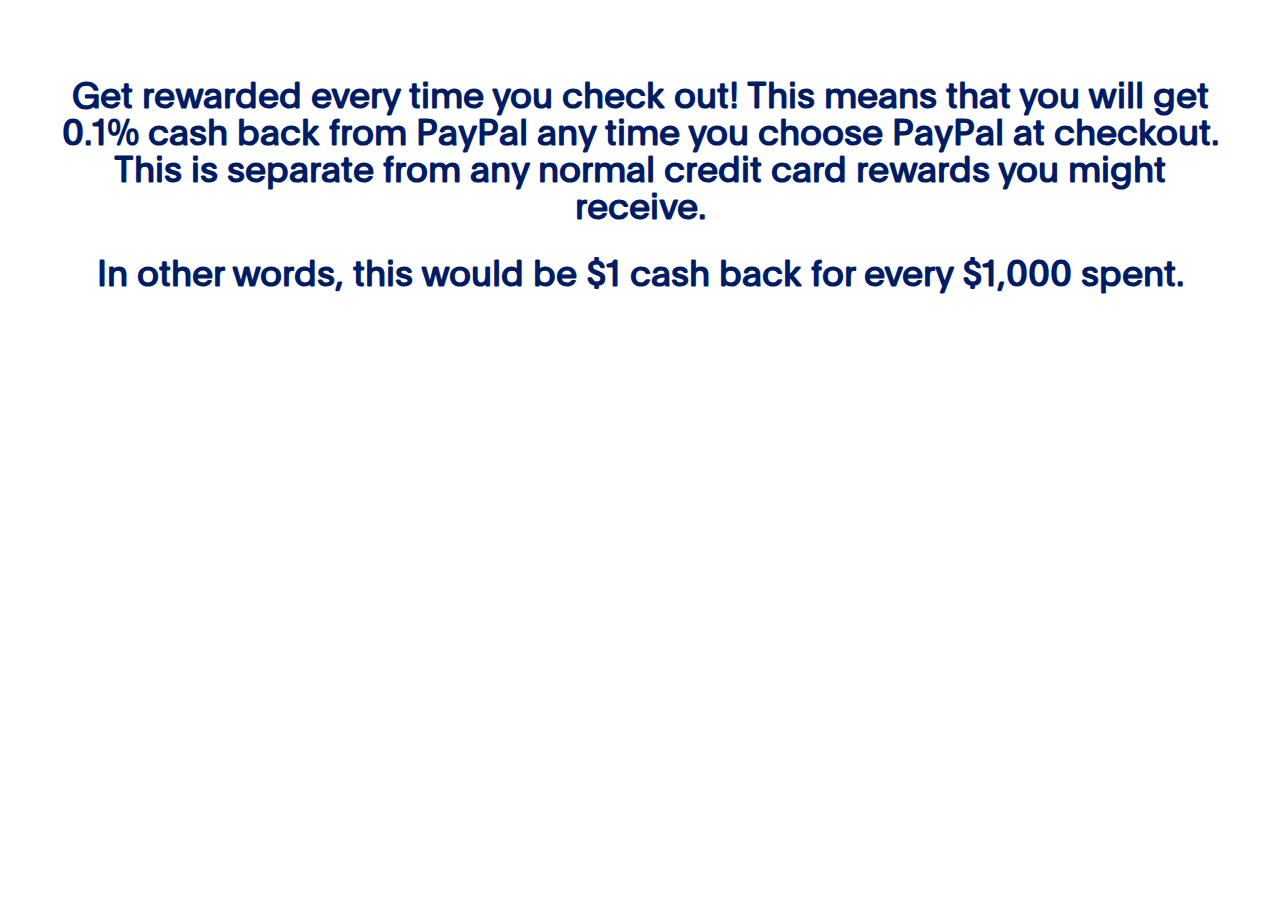
==== page2.html @ 20bec205 "add new page" ====
<!DOCTYPE html>
<html lang="en">
<head>
    <meta charset="UTF-8">
    <meta name="viewport" content="width=device-width, initial-scale=1.0">
    <link rel="stylesheet" type="text/css" href="style.css">
    <title>Rewards</title>
</head>
<body>
    <header>
        <h2>Get rewarded every time you check out! This means that you will get 0.1% cash back from PayPal any time you choose PayPal at checkout. This is separate from any normal credit card rewards you might receive.</h2>
        <h2>In other words, this would be $1 cash back for every $1,000 spent.</h2></h2>
    </header>
</body>
</html>
---- style.css ----
@font-face {
    font-family: PayPalOpen-Regular;
    src: url(PayPalOpen-Regular.otf);
}
body {
    font-family: 'PayPalOpen-Regular', Helvetica, sans-serif;
    text-align: center;
    margin: 0;
    padding: 0;
}

header {
    color: #001c64;
    padding: 50px;
    font-size: 1.5em;
}

main {
    padding: 20px;
}
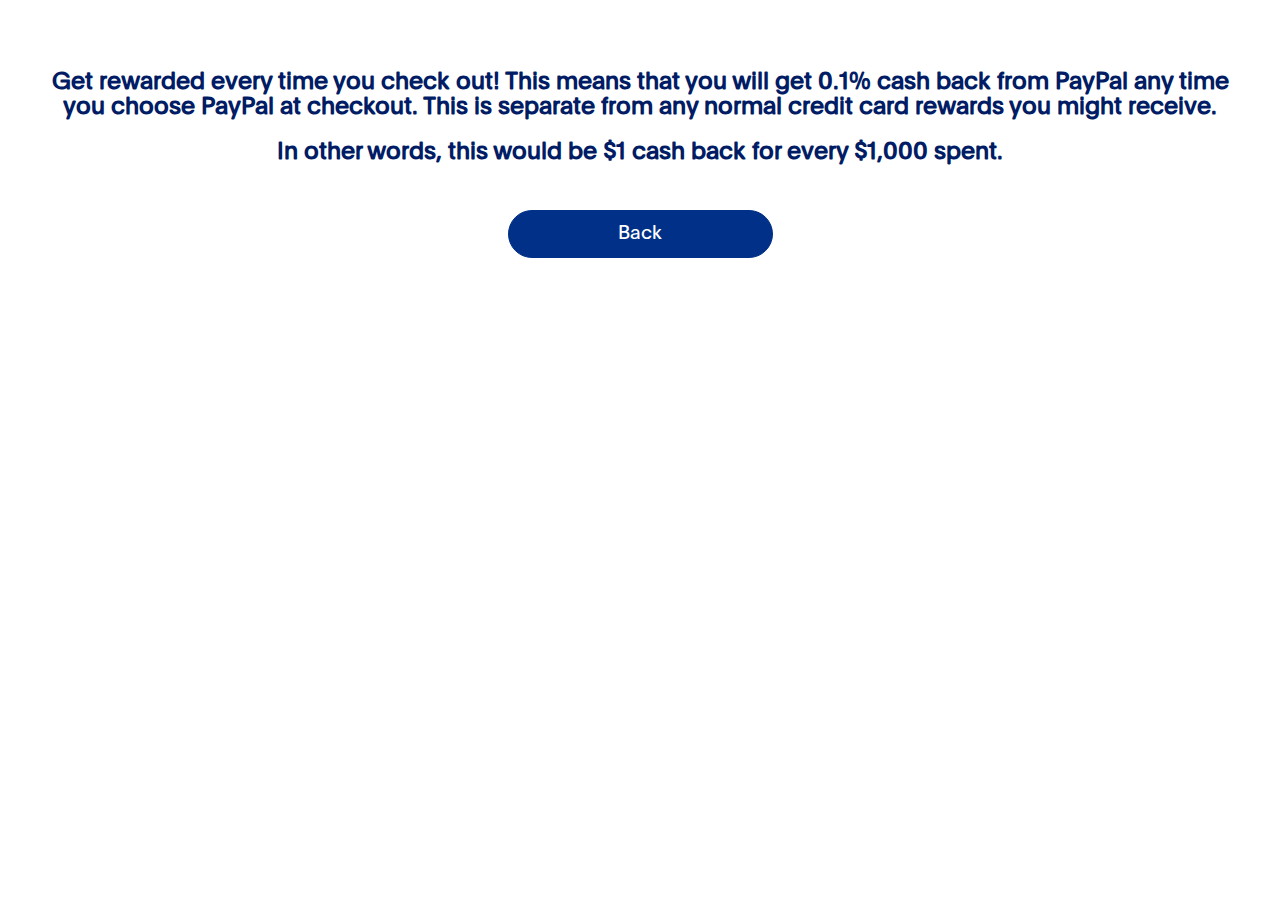
==== commit 8b2ab6ab: "improve page legibility and add back button" ====
--- a/page2.html
+++ b/page2.html
@@ -10,6 +10,8 @@
     <header>
         <h2>Get rewarded every time you check out! This means that you will get 0.1% cash back from PayPal any time you choose PayPal at checkout. This is separate from any normal credit card rewards you might receive.</h2>
         <h2>In other words, this would be $1 cash back for every $1,000 spent.</h2></h2>
+        <br>
+        <a href="index.html">Back</a>
     </header>
 </body>
 </html>
--- a/style.css
+++ b/style.css
@@ -18,3 +18,22 @@
 main {
     padding: 20px;
 }
+
+h2 {
+    font-size: 24px;
+}
+
+a {
+    display: inline-block;
+    font-weight: 400px;
+    text-align: center;
+    width: 215px;
+    padding: 13px 24px;
+    margin-bottom: 0;
+    color: #fff;
+    background: #003087;
+    border: 1px solid #003087;
+    font-size: 19px;
+    border-radius: 25px;
+    text-decoration: none;
+}